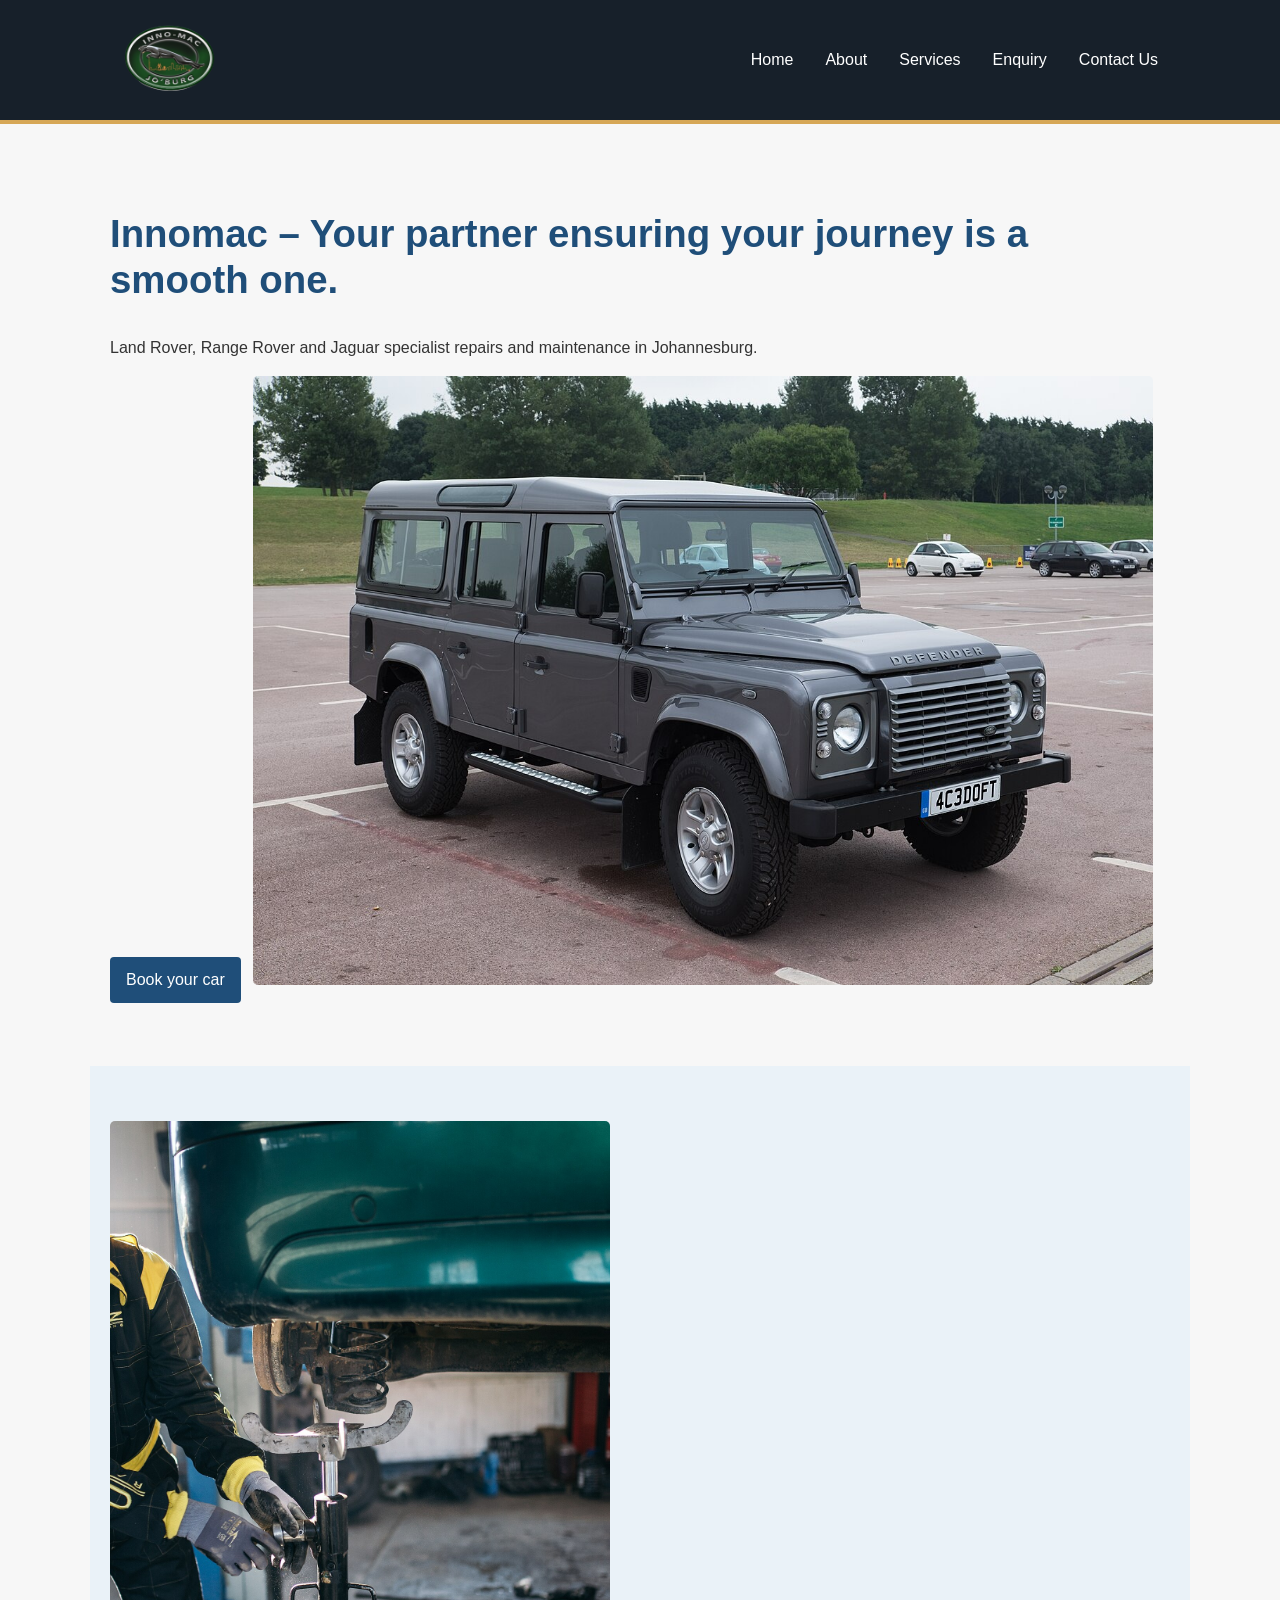
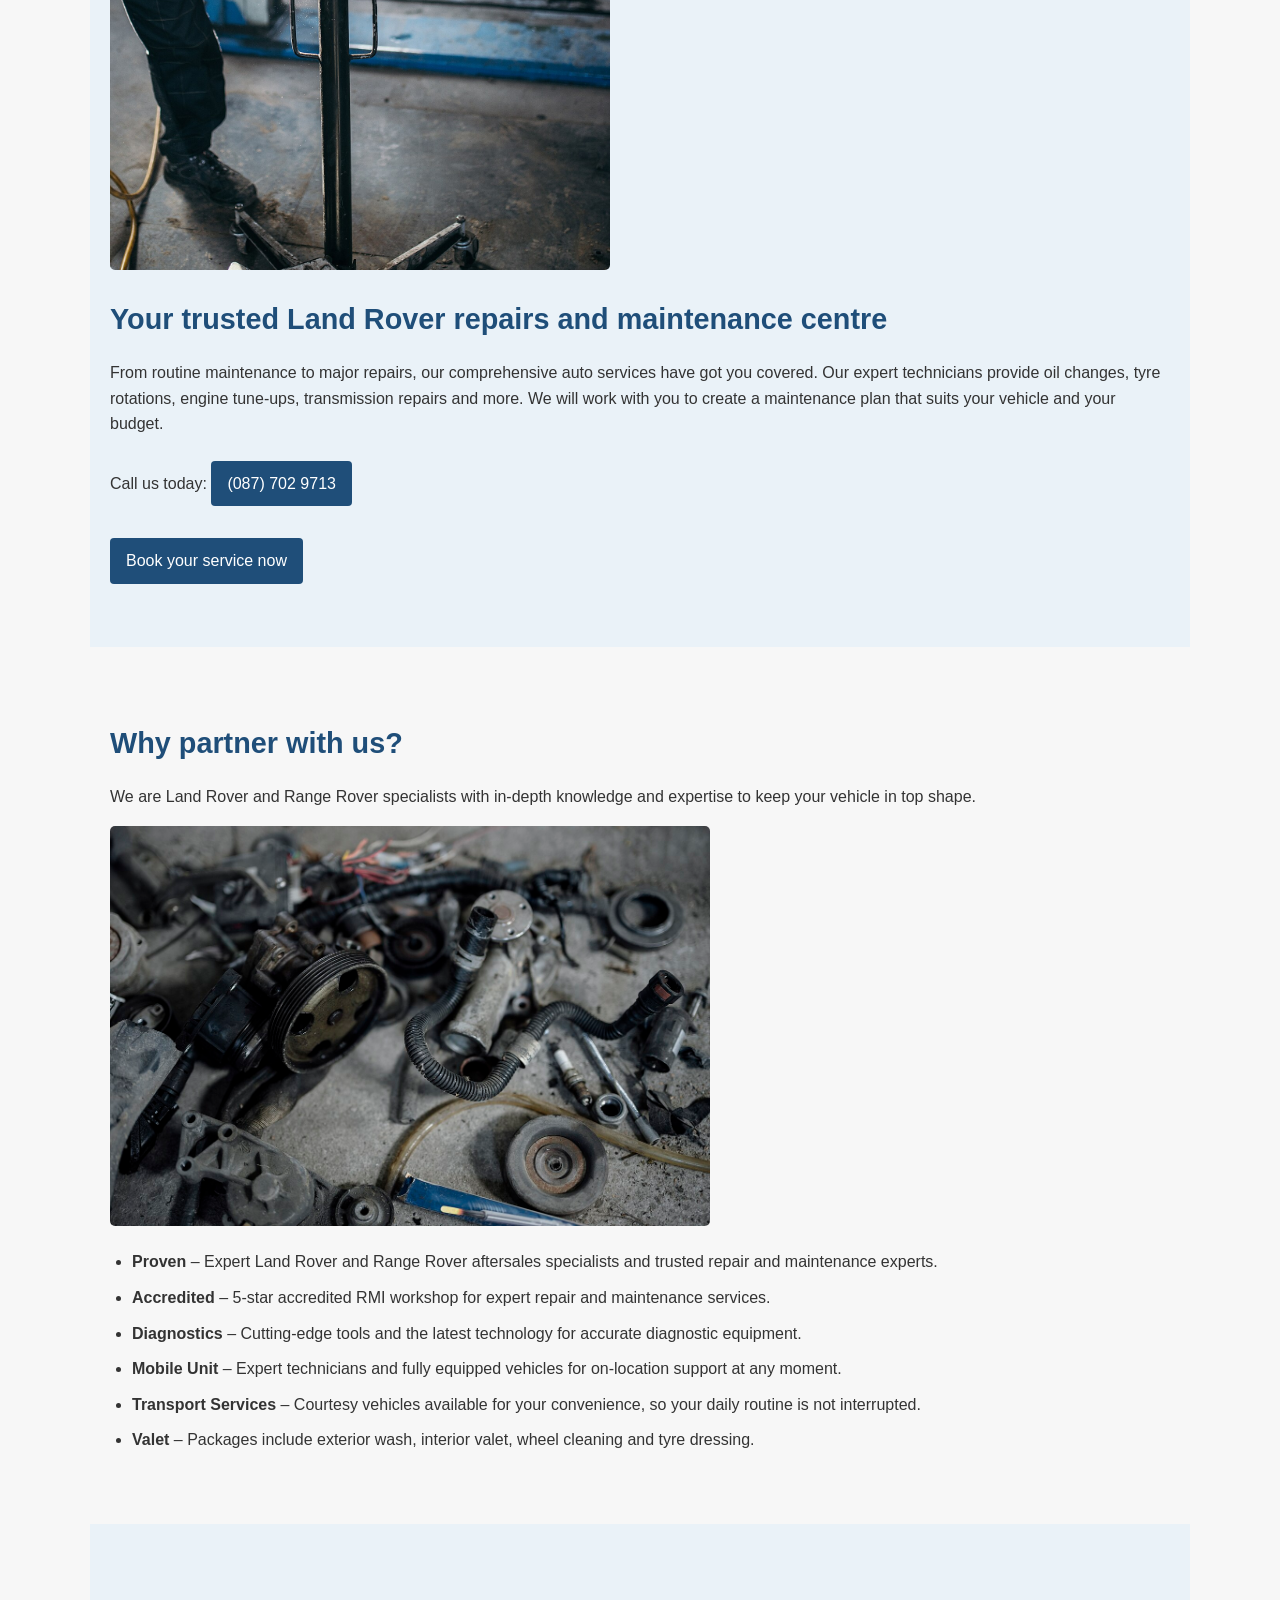
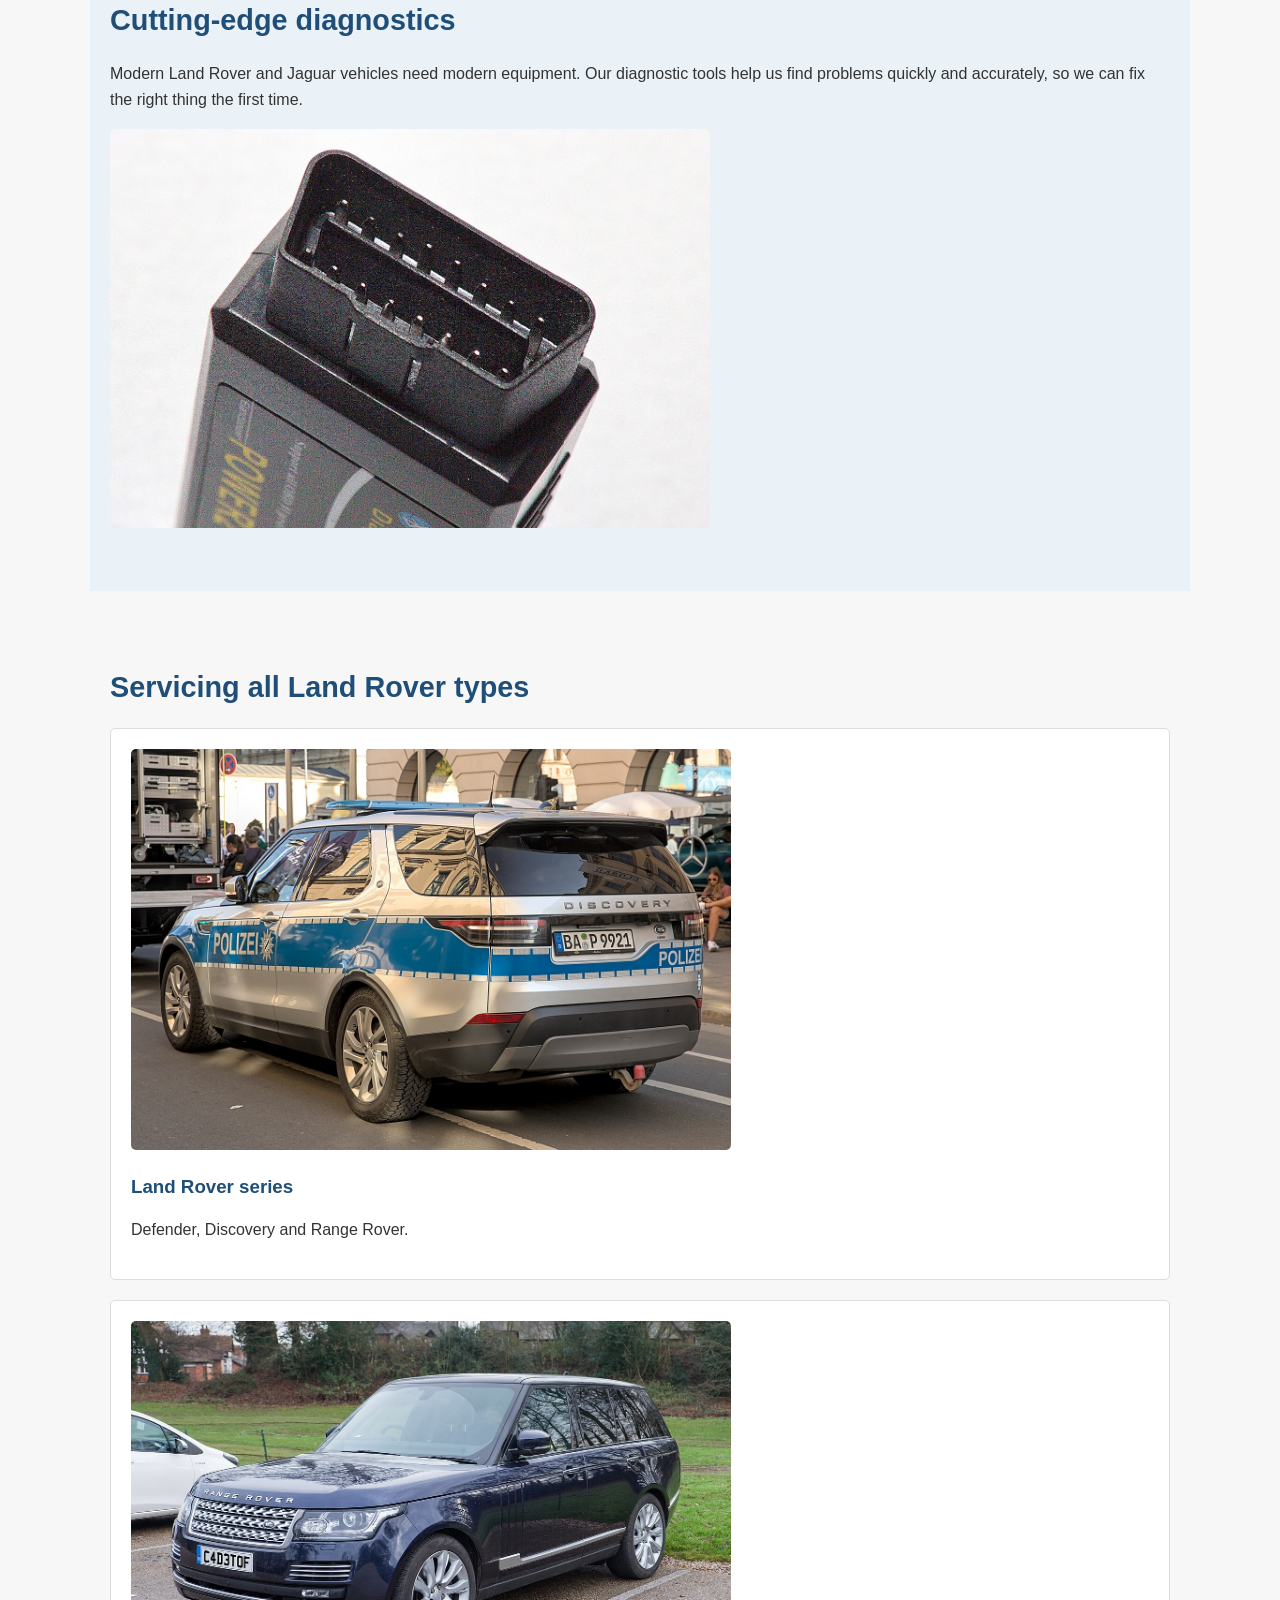
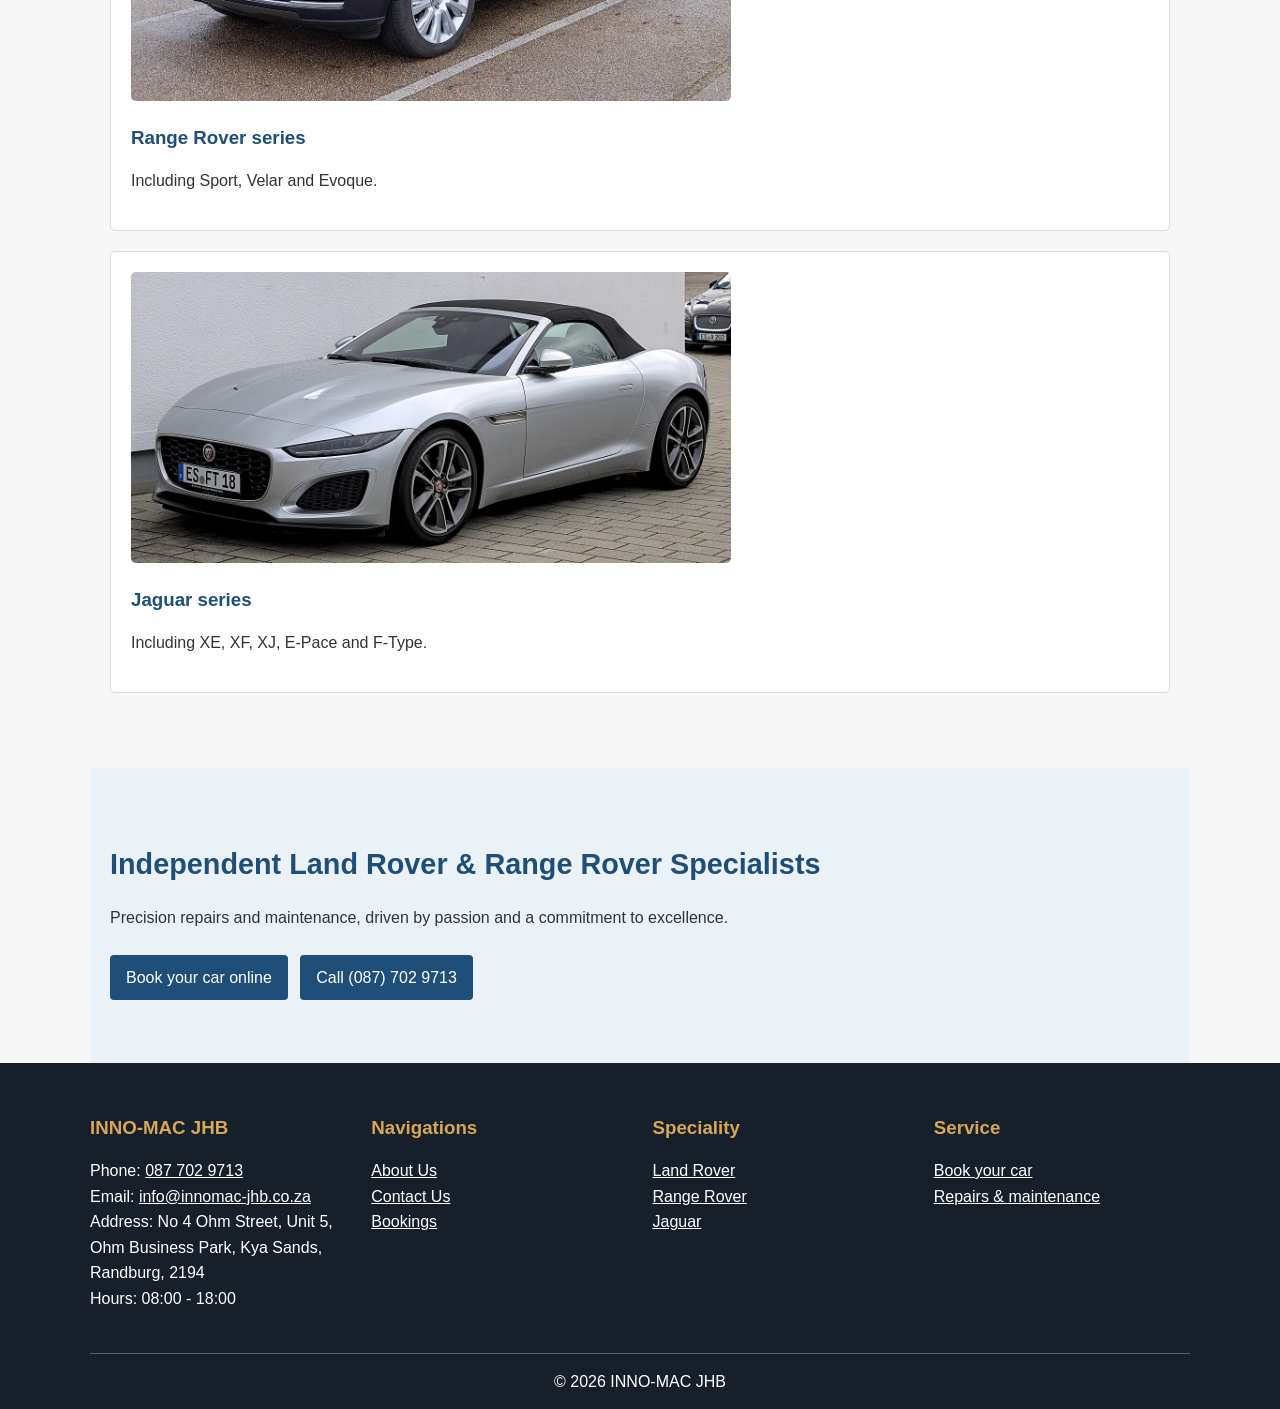
==== index.html @ f781ebfa "Added styles" ====
<!DOCTYPE html>
<html lang="en">
<head>
  <meta charset="UTF-8">
  <meta name="viewport" content="width=device-width, initial-scale=1.0">
  <link rel="stylesheet" href="styles.css">
  <title>INNO-MAC JHB – Land Rover | Jaguar Specialist</title>


</head>

<body>
  <header>
    <div>
      <a href="index.html">
        <img src="assets/images/innomac-logo.png" width="120" height="100" alt="INNO-MAC JHB logo">
      </a>

      <nav>
        <a href="index.html">Home</a>
        <a href="About.html">About</a>
        <a href="Services.html">Services</a>
        <a href="Enquiry.html">Enquiry</a>
        <a href="Contact%20Us.html">Contact Us</a>
      </nav>
    </div>
  </header>

  <!-- ===================================================== -->
  <!-- MAIN CONTENT                                          -->
  <!-- ===================================================== -->
  <main>

    <!-- Hero section -->
    <section id="home">
      <div>
        <h1>Innomac – Your partner ensuring your journey is a smooth one.</h1>
        <p>Land Rover, Range Rover and Jaguar specialist repairs and maintenance in Johannesburg.</p>
        <a href="Enquiry.html">Book your car</a>
        <img
          src="assets/images/hero-land-rover-defender.jpg"
          width="900"
          height="609"
          alt="Land Rover Defender parked in front of the workshop"
        >
      </div>
    </section>

    <!-- About section -->
    <section id="about">
      <div>
        <img
          src="assets/images/about-workshop-mechanic.jpg"
          width="500"
          height="749"
          alt="Technician repairing a car in the workshop"
        >
        <div>
          <h2>Your trusted Land Rover repairs and maintenance centre</h2>
          <p>
            From routine maintenance to major repairs, our comprehensive auto services have got you covered.
            Our expert technicians provide oil changes, tyre rotations, engine tune-ups, transmission repairs
            and more. We will work with you to create a maintenance plan that suits your vehicle and your budget.
          </p>
          <p>
            Call us today: <a href="tel:0877029713">(087) 702 9713</a>
          </p>
          <a href="Enquiry.html">Book your service now</a>
        </div>
      </div>
    </section>

    <!-- Why partner with us -->
    <section>
      <div>
        <h2>Why partner with us?</h2>
        <p>
          We are Land Rover and Range Rover specialists with in-depth knowledge and expertise to keep your
          vehicle in top shape.
        </p>

        <div>
          <img
            src="assets/images/workshop-parts-tools.jpg"
            width="600"
            height="400"
            alt="Car parts and tools ready for a maintenance session"
          >
          <ul>
            <li>
              <strong>Proven</strong> – Expert Land Rover and Range Rover aftersales specialists and trusted
              repair and maintenance experts.
            </li>
            <li>
              <strong>Accredited</strong> – 5-star accredited RMI workshop for expert repair and maintenance
              services.
            </li>
            <li>
              <strong>Diagnostics</strong> – Cutting-edge tools and the latest technology for accurate
              diagnostic equipment.
            </li>
            <li>
              <strong>Mobile Unit</strong> – Expert technicians and fully equipped vehicles for on-location
              support at any moment.
            </li>
            <li>
              <strong>Transport Services</strong> – Courtesy vehicles available for your convenience, so your
              daily routine is not interrupted.
            </li>
            <li>
              <strong>Valet</strong> – Packages include exterior wash, interior valet, wheel cleaning and tyre
              dressing.
            </li>
          </ul>
        </div>
      </div>
    </section>

    <!-- Diagnostics highlight -->
    <section>
      <div>
        <div>
          <h2>Cutting-edge diagnostics</h2>
          <p>
            Modern Land Rover and Jaguar vehicles need modern equipment. Our diagnostic tools help us find
            problems quickly and accurately, so we can fix the right thing the first time.
          </p>
        </div>
        <img
          src="assets/images/diagnostics-obd-scanner.jpg"
          width="600"
          height="400"
          alt="OBD2 diagnostic scanner used to read vehicle data"
        >
      </div>
    </section>

    <!-- Vehicles we service -->
    <section id="vehicles">
      <div>
        <h2>Servicing all Land Rover types</h2>

        <div>
          <article>
            <img
              src="assets/images/service-land-rover-discovery.jpg"
              width="600"
              height="400"
              alt="Land Rover Discovery"
            >
            <h3>Land Rover series</h3>
            <p>Defender, Discovery and Range Rover.</p>
          </article>

          <article>
            <img
              src="assets/images/service-range-rover.jpg"
              width="600"
              height="380"
              alt="Range Rover"
            >
            <h3>Range Rover series</h3>
            <p>Including Sport, Velar and Evoque.</p>
          </article>

          <article>
            <img
              src="assets/images/service-jaguar-f-type.jpg"
              width="600"
              height="291"
              alt="Jaguar F-Type"
            >
            <h3>Jaguar series</h3>
            <p>Including XE, XF, XJ, E-Pace and F-Type.</p>
          </article>
        </div>
      </div>
    </section>

    <!-- Contact / call to action -->
    <section id="contact">
      <h2>Independent Land Rover &amp; Range Rover Specialists</h2>
      <p>
        Precision repairs and maintenance, driven by passion and a commitment to excellence.
      </p>
      <a href="Enquiry.html">Book your car online</a>
      <a href="tel:0877029713">Call (087) 702 9713</a>
    </section>

  </main>

  <!-- ===================================================== -->
  <!-- FOOTER: contact details, links and copyright          -->
  <!-- ===================================================== -->
  <footer>
    <div>

      <!-- Contact details -->
      <div>
        <h3>INNO-MAC JHB</h3>
        <p>
          Phone: <a href="tel:0877029713">087 702 9713</a><br>
          Email: <a href="mailto:info@innomac-jhb.co.za">info@innomac-jhb.co.za</a><br>
          Address: No 4 Ohm Street, Unit 5, Ohm Business Park, Kya Sands, Randburg, 2194<br>
          Hours: 08:00 - 18:00
        </p>
      </div>

      <!-- Navigation links -->
      <div>
        <h3>Navigations</h3>
        <p>
          <a href="About.html">About Us</a><br>
          <a href="Contact%20Us.html">Contact Us</a><br>
          <a href="Enquiry.html">Bookings</a>
        </p>
      </div>

      <!-- Speciality -->
      <div>
        <h3>Speciality</h3>
        <p>
          <a href="Services.html">Land Rover</a><br>
          <a href="Services.html">Range Rover</a><br>
          <a href="Services.html">Jaguar</a>
        </p>
      </div>

      <!-- Services -->
      <div>
        <h3>Service</h3>
        <p>
          <a href="Enquiry.html">Book your car</a><br>
          <a href="Services.html">Repairs &amp; maintenance</a>
        </p>
      </div>

    </div>

    <p>&copy; 2026 INNO-MAC JHB</p>
  </footer>

</body>
</html>
---- styles.css ----
/* Basic colours and page settings */
:root {
  --dark: #17202a;
  --blue: #1f4e79;
  --light-blue: #eaf2f8;
  --gold: #d6a756;
  --white: #ffffff;
  --text: #333333;
}

/* Keeps sizing easy to control */
* {
  box-sizing: border-box;
}

body {
  margin: 0;
  font-family: Arial, sans-serif;
  line-height: 1.6;
  color: var(--text);
  background: #f7f7f7;
}

header {
  background: var(--dark);
  border-bottom: 4px solid var(--gold);
}

header > div,
footer > div,
main > section > div,
main > section,
main > section > article {
  max-width: 1100px;
  margin: 0 auto;
}

header > div {
  display: flex;
  align-items: center;
  justify-content: space-between;
  padding: 10px 20px;
}

header img {
  display: block;
  width: 120px;
  height: 100px;
  object-fit: contain;
}

nav {
  display: flex;
  flex-wrap: wrap;
  gap: 8px;
}

nav a,
footer a {
  color: var(--white);
}

nav a {
  padding: 10px 12px;
  text-decoration: none;
  border-radius: 4px;
}

nav a:hover,
nav a:focus {
  background: var(--blue);
}

main > section {
  padding: 55px 20px;
}

main > section:nth-child(even) {
  background: var(--light-blue);
}

h1,
h2,
h3 {
  color: var(--blue);
  line-height: 1.2;
}

h1 {
  font-size: 2.4rem;
}

h2 {
  font-size: 1.8rem;
}

main img {
  max-width: 100%;
  height: auto;
  border-radius: 5px;
}

a {
  color: var(--blue);
}

main a[href="Enquiry.html"],
main a[href^="tel:"] {
  display: inline-block;
  margin: 8px 8px 8px 0;
  padding: 10px 16px;
  color: var(--white);
  background: var(--blue);
  text-decoration: none;
  border-radius: 4px;
}

main a[href="Enquiry.html"]:hover,
main a[href^="tel:"]:hover {
  background: var(--dark);
}

main ul {
  padding-left: 22px;
}

main li {
  margin-bottom: 10px;
}

form {
  max-width: 650px;
  padding: 25px;
  background: var(--white);
  border: 1px solid #dddddd;
  border-radius: 5px;
}

label {
  font-weight: bold;
}

input,
select,
textarea {
  width: 100%;
  padding: 10px;
  margin-top: 5px;
  font: inherit;
  border: 1px solid #aaaaaa;
  border-radius: 4px;
}

input[type="submit"] {
  width: auto;
  color: var(--white);
  background: var(--blue);
  border: 0;
  cursor: pointer;
}

article {
  padding: 20px;
  margin-bottom: 20px;
  background: var(--white);
  border: 1px solid #dddddd;
  border-radius: 5px;
}

footer {
  padding: 35px 20px 15px;
  color: var(--white);
  background: var(--dark);
}

footer > div {
  display: grid;
  grid-template-columns: repeat(4, 1fr);
  gap: 25px;
}

footer h3 {
  color: var(--gold);
}

footer > p {
  max-width: 1100px;
  margin: 25px auto 0;
  padding-top: 15px;
  border-top: 1px solid #52606d;
  text-align: center;
}

/* Changes the layout for smaller screens */
@media (max-width: 700px) {
  header > div {
    display: block;
    text-align: center;
  }

  nav {
    justify-content: center;
  }

  h1 {
    font-size: 2rem;
  }

  main > section {
    padding: 35px 15px;
  }

  footer > div {
    grid-template-columns: 1fr 1fr;
    gap: 15px;
  }
}

@media (max-width: 450px) {
  nav a {
    padding: 8px 6px;
    font-size: 0.9rem;
  }

  footer > div {
    grid-template-columns: 1fr;
  }
}
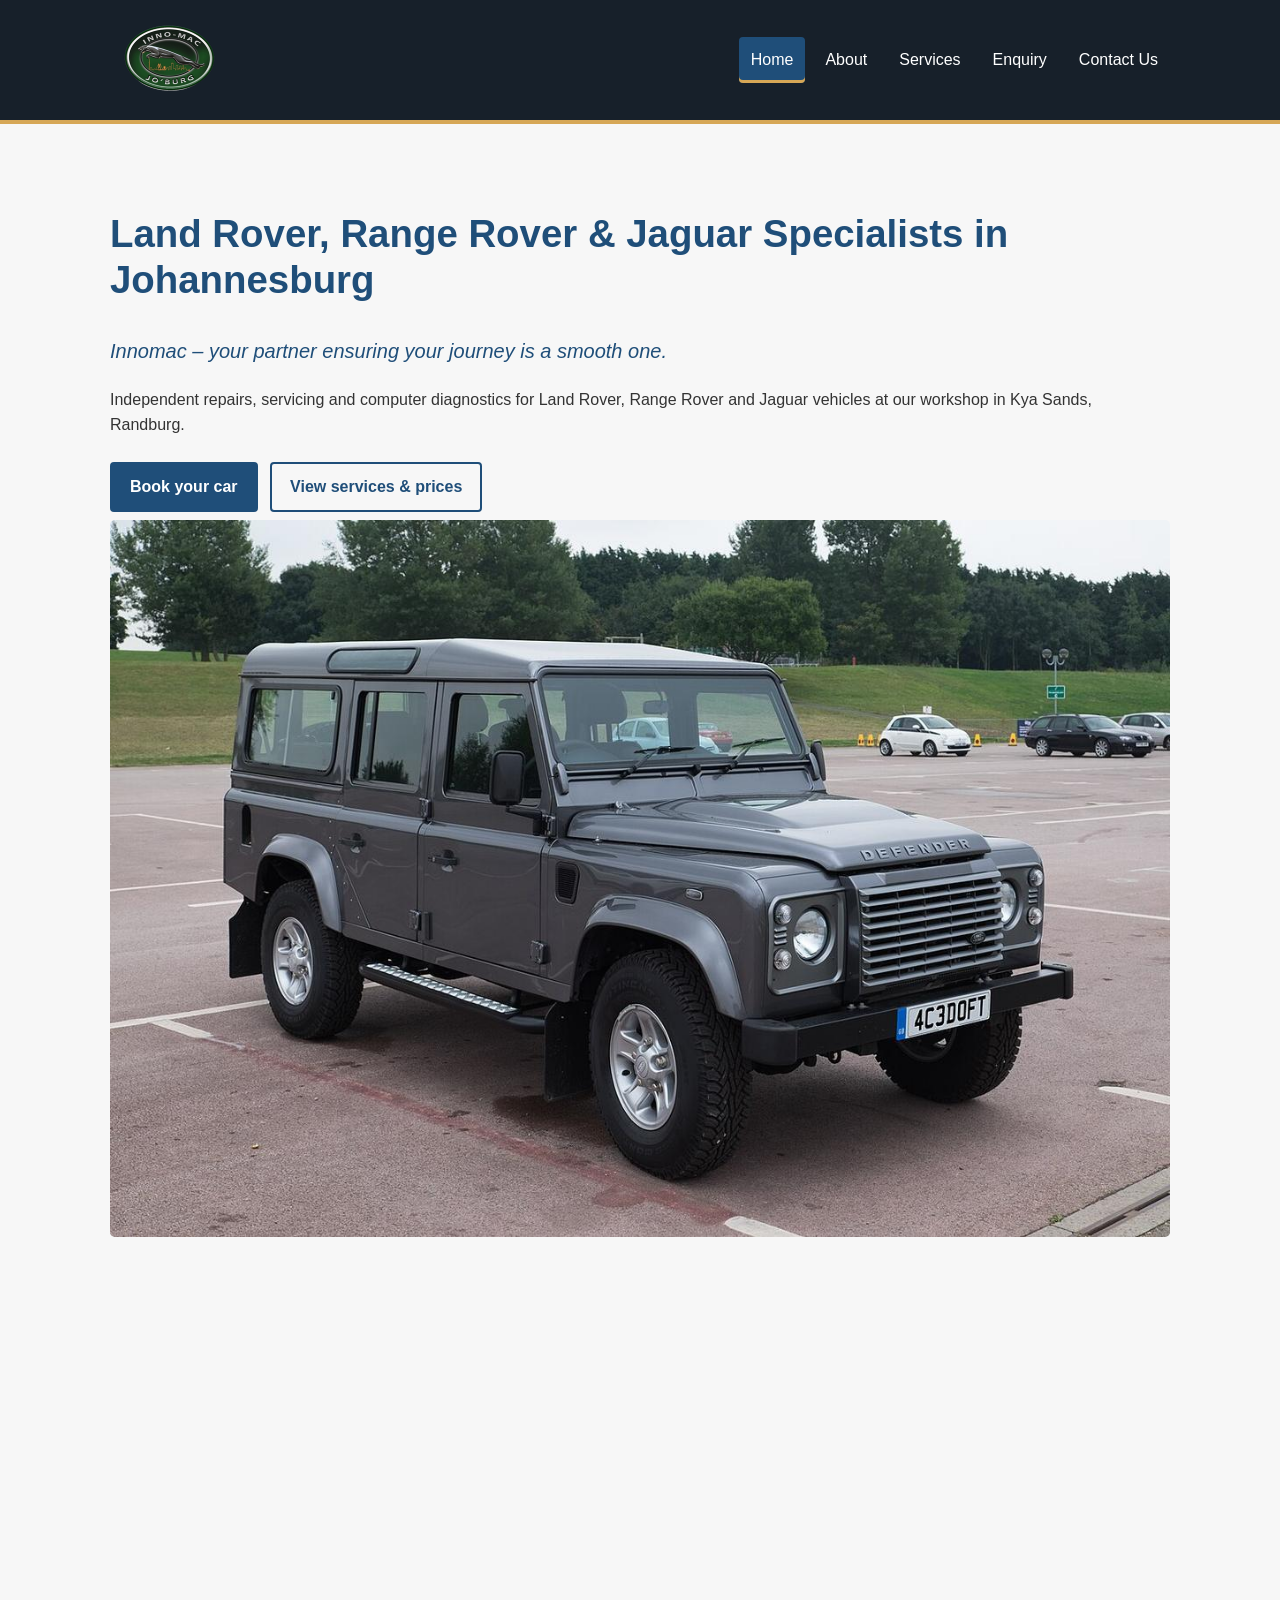
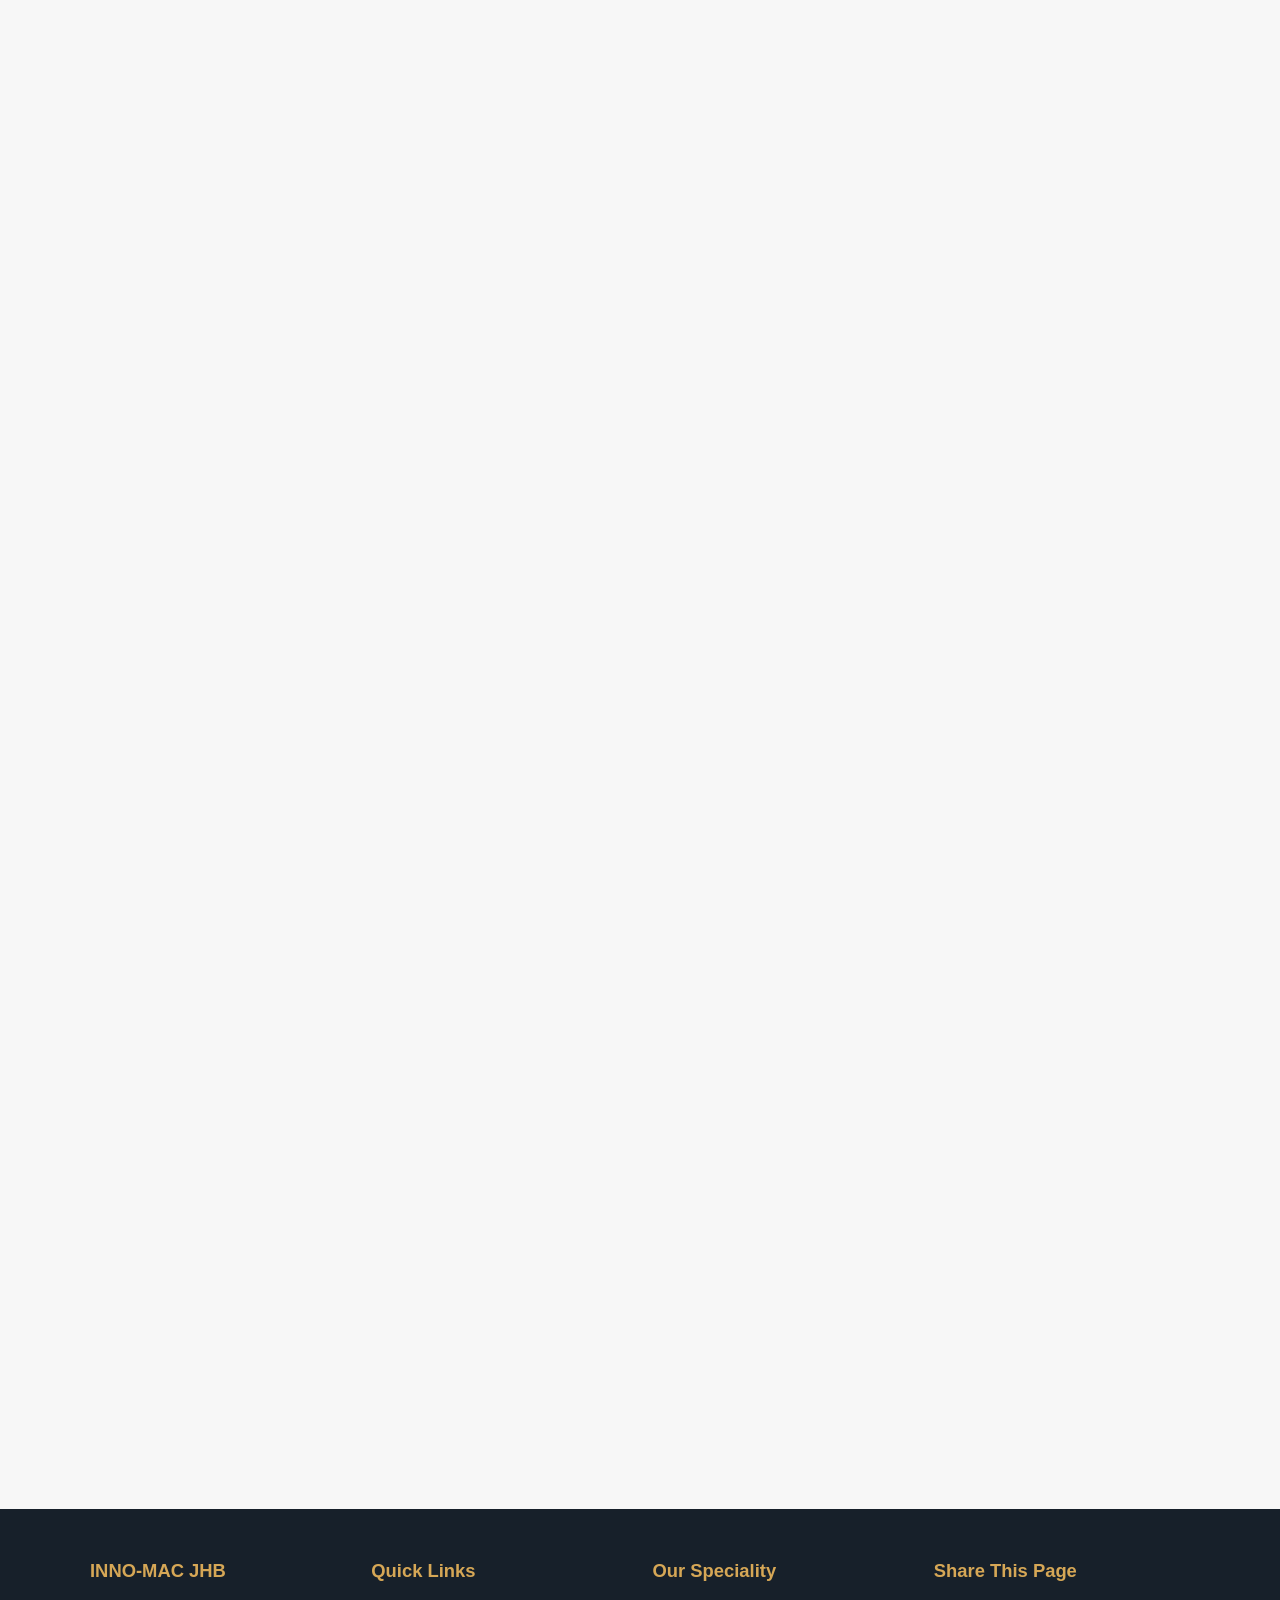
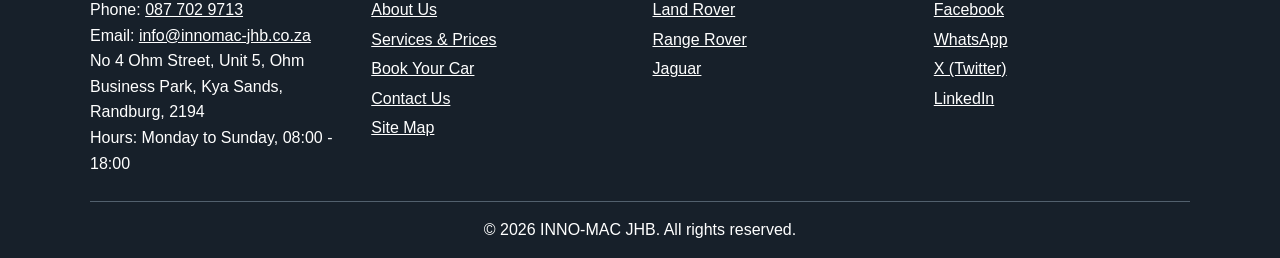
==== commit bb743a3f: "Add site-wide JavaScript, SEO head tags and new home page layout - js/main.js (every page): mobile m" ====
--- a/index.html
+++ b/index.html
@@ -1,27 +1,97 @@
 <!DOCTYPE html>
-<html lang="en">
+<html lang="en-ZA">
 <head>
   <meta charset="UTF-8">
   <meta name="viewport" content="width=device-width, initial-scale=1.0">
+
+  <!-- SEO: title and description shown in Google search results -->
+  <title>Land Rover &amp; Jaguar Specialist Johannesburg | INNO-MAC JHB</title>
+  <meta name="description" content="Independent Land Rover, Range Rover and Jaguar specialist in Kya Sands, Johannesburg. Expert repairs, servicing and diagnostics. Book your car online today.">
+  <meta name="keywords" content="Land Rover specialist Johannesburg, Range Rover service Johannesburg, Jaguar repairs Johannesburg, Land Rover repairs Randburg, independent Land Rover workshop">
+  <meta name="author" content="INNO-MAC JHB">
+  <link rel="canonical" href="https://mmsmarts.github.io/WEDE_2nd-part/">
+
+  <!-- Social media preview (Open Graph) when the page is shared -->
+  <meta property="og:type" content="website">
+  <meta property="og:site_name" content="INNO-MAC JHB">
+  <meta property="og:title" content="Land Rover &amp; Jaguar Specialist Johannesburg | INNO-MAC JHB">
+  <meta property="og:description" content="Independent Land Rover, Range Rover and Jaguar repairs, servicing and diagnostics in Kya Sands, Johannesburg.">
+  <meta property="og:url" content="https://mmsmarts.github.io/WEDE_2nd-part/">
+  <meta property="og:image" content="https://mmsmarts.github.io/WEDE_2nd-part/assets/images/hero-land-rover-defender.jpg">
+  <meta property="og:locale" content="en_ZA">
+  <meta name="twitter:card" content="summary_large_image">
+
+  <!-- Security: only load files from this website and the trusted sites listed -->
+  <meta http-equiv="Content-Security-Policy" content="default-src 'self'; script-src 'self' https://code.jquery.com https://unpkg.com; style-src 'self' https://unpkg.com; img-src 'self' data: https://unpkg.com https://tile.openstreetmap.org; connect-src 'self' https://jsonplaceholder.typicode.com; form-action 'self' https://jsonplaceholder.typicode.com mailto:; base-uri 'self'; object-src 'none'">
+  <meta name="referrer" content="strict-origin-when-cross-origin">
+
+  <link rel="icon" type="image/png" href="assets/images/favicon.png">
   <link rel="stylesheet" href="styles.css">
-  <title>INNO-MAC JHB – Land Rover | Jaguar Specialist</title>
-
-
+
+  <!-- JavaScript: "defer" downloads the files without slowing down the page -->
+  <script src="js/main.js" defer></script>
+  <script src="js/services.js" defer></script>
+
+  <!-- Local SEO: business details in a format Google understands (structured data) -->
+  <script type="application/ld+json">
+  {
+    "@context": "https://schema.org",
+    "@type": "AutoRepair",
+    "name": "INNO-MAC JHB",
+    "description": "Independent Land Rover, Range Rover and Jaguar specialist workshop in Johannesburg.",
+    "url": "https://mmsmarts.github.io/WEDE_2nd-part/",
+    "logo": "https://mmsmarts.github.io/WEDE_2nd-part/assets/images/innomac-logo.png",
+    "image": "https://mmsmarts.github.io/WEDE_2nd-part/assets/images/hero-land-rover-defender.jpg",
+    "telephone": "+27877029713",
+    "email": "info@innomac-jhb.co.za",
+    "priceRange": "R450 - R6500",
+    "address": {
+      "@type": "PostalAddress",
+      "streetAddress": "No 4 Ohm Street, Unit 5, Ohm Business Park, Kya Sands",
+      "addressLocality": "Randburg",
+      "addressRegion": "Gauteng",
+      "postalCode": "2194",
+      "addressCountry": "ZA"
+    },
+    "geo": {
+      "@type": "GeoCoordinates",
+      "latitude": -26.0260,
+      "longitude": 27.9486
+    },
+    "openingHoursSpecification": [{
+      "@type": "OpeningHoursSpecification",
+      "dayOfWeek": ["Monday", "Tuesday", "Wednesday", "Thursday", "Friday", "Saturday", "Sunday"],
+      "opens": "08:00",
+      "closes": "18:00"
+    }],
+    "areaServed": ["Johannesburg", "Randburg", "Durban"]
+  }
+  </script>
 </head>
 
 <body>
+  <a class="skip-link" href="#main">Skip to main content</a>
+
+  <!-- ===================================================== -->
+  <!-- HEADER: logo + main navigation                        -->
+  <!-- ===================================================== -->
   <header>
     <div>
       <a href="index.html">
-        <img src="assets/images/innomac-logo.png" width="120" height="100" alt="INNO-MAC JHB logo">
+        <img src="assets/images/innomac-logo.png" width="120" height="100" alt="INNO-MAC JHB logo - go to the home page">
       </a>
 
-      <nav>
-        <a href="index.html">Home</a>
-        <a href="About.html">About</a>
-        <a href="Services.html">Services</a>
-        <a href="Enquiry.html">Enquiry</a>
-        <a href="Contact%20Us.html">Contact Us</a>
+      <!-- Menu button for small screens (main.js opens and closes the menu) -->
+      <button class="menu-toggle" type="button" aria-expanded="false" aria-controls="main-nav">
+        <span class="menu-icon" aria-hidden="true"></span> Menu
+      </button>
+
+      <nav id="main-nav" aria-label="Main navigation">
+        <a href="index.html" aria-current="page">Home</a>
+        <a href="about.html">About</a>
+        <a href="services.html">Services</a>
+        <a href="enquiry.html">Enquiry</a>
+        <a href="contact.html">Contact Us</a>
       </nav>
     </div>
   </header>
@@ -29,43 +99,51 @@
   <!-- ===================================================== -->
   <!-- MAIN CONTENT                                          -->
   <!-- ===================================================== -->
-  <main>
+  <main id="main">
 
     <!-- Hero section -->
-    <section id="home">
-      <div>
-        <h1>Innomac – Your partner ensuring your journey is a smooth one.</h1>
-        <p>Land Rover, Range Rover and Jaguar specialist repairs and maintenance in Johannesburg.</p>
-        <a href="Enquiry.html">Book your car</a>
+    <section id="home" class="hero">
+      <div>
+        <h1>Land Rover, Range Rover &amp; Jaguar Specialists in Johannesburg</h1>
+        <p class="tagline">Innomac &ndash; your partner ensuring your journey is a smooth one.</p>
+        <p>
+          Independent repairs, servicing and computer diagnostics for Land Rover, Range Rover and Jaguar
+          vehicles at our workshop in Kya Sands, Randburg.
+        </p>
+        <a class="btn" href="enquiry.html">Book your car</a>
+        <a class="btn btn-outline" href="services.html">View services &amp; prices</a>
         <img
           src="assets/images/hero-land-rover-defender.jpg"
-          width="900"
-          height="609"
-          alt="Land Rover Defender parked in front of the workshop"
+          width="1200"
+          height="812"
+          alt="Land Rover Defender parked in front of the INNO-MAC JHB workshop"
+          fetchpriority="high"
         >
       </div>
     </section>
 
     <!-- About section -->
     <section id="about">
-      <div>
+      <div class="split">
         <img
           src="assets/images/about-workshop-mechanic.jpg"
-          width="500"
-          height="749"
-          alt="Technician repairing a car in the workshop"
+          width="800"
+          height="1199"
+          alt="INNO-MAC technician repairing a vehicle in the Randburg workshop"
+          loading="lazy"
         >
         <div>
-          <h2>Your trusted Land Rover repairs and maintenance centre</h2>
+          <h2>Your trusted Land Rover repair and maintenance centre</h2>
           <p>
             From routine maintenance to major repairs, our comprehensive auto services have got you covered.
             Our expert technicians provide oil changes, tyre rotations, engine tune-ups, transmission repairs
             and more. We will work with you to create a maintenance plan that suits your vehicle and your budget.
           </p>
           <p>
-            Call us today: <a href="tel:0877029713">(087) 702 9713</a>
+            Read more <a href="about.html">about our workshop and team</a>, or call us today on
+            <a href="tel:+27877029713">(087) 702 9713</a>.
           </p>
-          <a href="Enquiry.html">Book your service now</a>
+          <a class="btn" href="enquiry.html">Book your service now</a>
         </div>
       </div>
     </section>
@@ -79,112 +157,137 @@
           vehicle in top shape.
         </p>
 
-        <div>
+        <div class="split">
+          <ul>
+            <li>
+              <strong>Proven</strong> &ndash; Expert Land Rover and Range Rover aftersales specialists and trusted
+              repair and maintenance experts.
+            </li>
+            <li>
+              <strong>Accredited</strong> &ndash; 5-star accredited RMI workshop for expert repair and maintenance
+              services.
+            </li>
+            <li>
+              <strong>Diagnostics</strong> &ndash; Cutting-edge tools and the latest diagnostic technology for
+              accurate fault finding.
+            </li>
+            <li>
+              <strong>Mobile Unit</strong> &ndash; Expert technicians and fully equipped vehicles for on-location
+              support at any moment.
+            </li>
+            <li>
+              <strong>Transport Services</strong> &ndash; Courtesy vehicles available for your convenience, so your
+              daily routine is not interrupted.
+            </li>
+            <li>
+              <strong>Valet</strong> &ndash; Packages include exterior wash, interior valet, wheel cleaning and tyre
+              dressing.
+            </li>
+          </ul>
           <img
             src="assets/images/workshop-parts-tools.jpg"
-            width="600"
-            height="400"
-            alt="Car parts and tools ready for a maintenance session"
+            width="1200"
+            height="800"
+            alt="Car parts and tools ready for a Land Rover maintenance session"
+            loading="lazy"
           >
-          <ul>
-            <li>
-              <strong>Proven</strong> – Expert Land Rover and Range Rover aftersales specialists and trusted
-              repair and maintenance experts.
-            </li>
-            <li>
-              <strong>Accredited</strong> – 5-star accredited RMI workshop for expert repair and maintenance
-              services.
-            </li>
-            <li>
-              <strong>Diagnostics</strong> – Cutting-edge tools and the latest technology for accurate
-              diagnostic equipment.
-            </li>
-            <li>
-              <strong>Mobile Unit</strong> – Expert technicians and fully equipped vehicles for on-location
-              support at any moment.
-            </li>
-            <li>
-              <strong>Transport Services</strong> – Courtesy vehicles available for your convenience, so your
-              daily routine is not interrupted.
-            </li>
-            <li>
-              <strong>Valet</strong> – Packages include exterior wash, interior valet, wheel cleaning and tyre
-              dressing.
-            </li>
-          </ul>
         </div>
       </div>
     </section>
 
     <!-- Diagnostics highlight -->
     <section>
-      <div>
+      <div class="split">
         <div>
-          <h2>Cutting-edge diagnostics</h2>
+          <h2>Cutting-edge Land Rover and Jaguar diagnostics</h2>
           <p>
             Modern Land Rover and Jaguar vehicles need modern equipment. Our diagnostic tools help us find
             problems quickly and accurately, so we can fix the right thing the first time.
           </p>
+          <p>
+            Is a warning light on? Find out more about our
+            <a href="services.html">computer diagnostics service</a>.
+          </p>
         </div>
         <img
           src="assets/images/diagnostics-obd-scanner.jpg"
-          width="600"
-          height="400"
-          alt="OBD2 diagnostic scanner used to read vehicle data"
+          width="1200"
+          height="800"
+          alt="OBD2 diagnostic scanner reading data from a Land Rover"
+          loading="lazy"
         >
+      </div>
+    </section>
+
+    <!-- Popular services: the cards are added by js/services.js -->
+    <section id="popular-services">
+      <div>
+        <h2>Popular services</h2>
+        <p>Our most-booked services. Prices are estimates and include VAT.</p>
+        <div class="card-grid" id="popular-list"></div>
+        <noscript>
+          <p>Please turn on JavaScript to see our popular services.</p>
+        </noscript>
+        <a class="btn btn-outline" href="services.html">See all services and prices</a>
       </div>
     </section>
 
     <!-- Vehicles we service -->
     <section id="vehicles">
       <div>
-        <h2>Servicing all Land Rover types</h2>
-
-        <div>
-          <article>
+        <h2>Servicing all Land Rover, Range Rover and Jaguar models</h2>
+
+        <div class="card-grid">
+          <article class="card">
             <img
-              src="assets/images/service-land-rover-discovery.jpg"
+              src="assets/images/thumbs/service-land-rover-discovery.jpg"
               width="600"
               height="400"
               alt="Land Rover Discovery"
+              loading="lazy"
             >
             <h3>Land Rover series</h3>
             <p>Defender, Discovery and Range Rover.</p>
+            <a href="services.html#vehicles">Land Rover models we service</a>
           </article>
 
-          <article>
+          <article class="card">
             <img
-              src="assets/images/service-range-rover.jpg"
+              src="assets/images/thumbs/service-range-rover.jpg"
               width="600"
               height="380"
               alt="Range Rover"
+              loading="lazy"
             >
             <h3>Range Rover series</h3>
             <p>Including Sport, Velar and Evoque.</p>
+            <a href="services.html#vehicles">Range Rover models we service</a>
           </article>
 
-          <article>
+          <article class="card">
             <img
-              src="assets/images/service-jaguar-f-type.jpg"
+              src="assets/images/thumbs/service-jaguar-f-type.jpg"
               width="600"
               height="291"
               alt="Jaguar F-Type"
+              loading="lazy"
             >
             <h3>Jaguar series</h3>
             <p>Including XE, XF, XJ, E-Pace and F-Type.</p>
+            <a href="services.html#vehicles">Jaguar models we service</a>
           </article>
         </div>
       </div>
     </section>
 
-    <!-- Contact / call to action -->
+    <!-- Call to action -->
     <section id="contact">
       <h2>Independent Land Rover &amp; Range Rover Specialists</h2>
       <p>
         Precision repairs and maintenance, driven by passion and a commitment to excellence.
       </p>
-      <a href="Enquiry.html">Book your car online</a>
-      <a href="tel:0877029713">Call (087) 702 9713</a>
+      <a class="btn" href="enquiry.html">Book your car online</a>
+      <a class="btn btn-outline" href="tel:+27877029713">Call (087) 702 9713</a>
     </section>
 
   </main>
@@ -195,49 +298,53 @@
   <footer>
     <div>
 
-      <!-- Contact details -->
-      <div>
-        <h3>INNO-MAC JHB</h3>
-        <p>
-          Phone: <a href="tel:0877029713">087 702 9713</a><br>
+      <!-- Contact details (exactly the same on every page - helps local SEO) -->
+      <div>
+        <h2>INNO-MAC JHB</h2>
+        <address>
+          Phone: <a href="tel:+27877029713">087 702 9713</a><br>
           Email: <a href="mailto:info@innomac-jhb.co.za">info@innomac-jhb.co.za</a><br>
-          Address: No 4 Ohm Street, Unit 5, Ohm Business Park, Kya Sands, Randburg, 2194<br>
-          Hours: 08:00 - 18:00
-        </p>
-      </div>
-
-      <!-- Navigation links -->
-      <div>
-        <h3>Navigations</h3>
-        <p>
-          <a href="About.html">About Us</a><br>
-          <a href="Contact%20Us.html">Contact Us</a><br>
-          <a href="Enquiry.html">Bookings</a>
-        </p>
+          No 4 Ohm Street, Unit 5, Ohm Business Park, Kya Sands, Randburg, 2194<br>
+          Hours: Monday to Sunday, 08:00 - 18:00
+        </address>
+      </div>
+
+      <!-- Quick links -->
+      <div>
+        <h2>Quick Links</h2>
+        <ul>
+          <li><a href="about.html">About Us</a></li>
+          <li><a href="services.html">Services &amp; Prices</a></li>
+          <li><a href="enquiry.html">Book Your Car</a></li>
+          <li><a href="contact.html">Contact Us</a></li>
+          <li><a href="sitemap.html">Site Map</a></li>
+        </ul>
       </div>
 
       <!-- Speciality -->
       <div>
-        <h3>Speciality</h3>
-        <p>
-          <a href="Services.html">Land Rover</a><br>
-          <a href="Services.html">Range Rover</a><br>
-          <a href="Services.html">Jaguar</a>
-        </p>
-      </div>
-
-      <!-- Services -->
-      <div>
-        <h3>Service</h3>
-        <p>
-          <a href="Enquiry.html">Book your car</a><br>
-          <a href="Services.html">Repairs &amp; maintenance</a>
-        </p>
+        <h2>Our Speciality</h2>
+        <ul>
+          <li><a href="services.html#vehicles">Land Rover</a></li>
+          <li><a href="services.html#vehicles">Range Rover</a></li>
+          <li><a href="services.html#vehicles">Jaguar</a></li>
+        </ul>
+      </div>
+
+      <!-- Share this page on social media (main.js adds the page address to each link) -->
+      <div>
+        <h2>Share This Page</h2>
+        <ul>
+          <li><a href="https://www.facebook.com/" data-share="facebook" target="_blank" rel="noopener noreferrer">Facebook</a></li>
+          <li><a href="https://www.whatsapp.com/" data-share="whatsapp" target="_blank" rel="noopener noreferrer">WhatsApp</a></li>
+          <li><a href="https://x.com/" data-share="x" target="_blank" rel="noopener noreferrer">X (Twitter)</a></li>
+          <li><a href="https://www.linkedin.com/" data-share="linkedin" target="_blank" rel="noopener noreferrer">LinkedIn</a></li>
+        </ul>
       </div>
 
     </div>
 
-    <p>&copy; 2026 INNO-MAC JHB</p>
+    <p>&copy; <span id="year">2026</span> INNO-MAC JHB. All rights reserved.</p>
   </footer>
 
 </body>
--- a/styles.css
+++ b/styles.css
@@ -1,4 +1,29 @@
-/* Basic colours and page settings */
+/* =========================================================
+   INNO-MAC JHB - shared stylesheet used by every page
+
+   Sections in this file:
+   1.  Colours and page basics
+   2.  Header and navigation (including the mobile menu)
+   3.  Page sections and text
+   4.  Buttons
+   5.  Layout helpers (two-column split and card grid)
+   6.  Cards (vehicles and services)
+   7.  Services search, filter and sort toolbar
+   8.  Tabs
+   9.  Accordion (FAQ)
+   10. Gallery and lightbox
+   11. Map
+   12. Forms and validation messages
+   13. Result panels (enquiry estimate and email preview)
+   14. Footer
+   15. Back-to-top button
+   16. Animations
+   17. Smaller screens (responsive design)
+   18. Reduced motion (accessibility)
+   ========================================================= */
+
+
+/* ---------- 1. Colours and page basics ---------- */
 :root {
   --dark: #17202a;
   --blue: #1f4e79;
@@ -6,11 +31,20 @@
   --gold: #d6a756;
   --white: #ffffff;
   --text: #333333;
+  --muted: #555555;
+  --border: #dddddd;
+  --error: #b00020;
+  --success: #1e7b34;
+  --shadow: 0 10px 25px rgba(0, 0, 0, 0.12);
 }
 
 /* Keeps sizing easy to control */
 * {
   box-sizing: border-box;
+}
+
+html {
+  scroll-behavior: smooth;
 }
 
 body {
@@ -21,6 +55,45 @@
   background: #f7f7f7;
 }
 
+/* Stops the page scrolling behind the lightbox */
+body.no-scroll {
+  overflow: hidden;
+}
+
+/* Anything with the "hidden" attribute must stay hidden */
+[hidden] {
+  display: none !important;
+}
+
+img {
+  max-width: 100%;
+  height: auto;
+}
+
+/* Clear outline for keyboard users */
+:focus-visible {
+  outline: 3px solid var(--gold);
+  outline-offset: 2px;
+}
+
+/* "Skip to main content" link - only appears when a keyboard user presses Tab */
+.skip-link {
+  position: absolute;
+  top: 0;
+  left: -9999px;
+  z-index: 200;
+  padding: 10px 16px;
+  font-weight: bold;
+  color: var(--dark);
+  background: var(--gold);
+}
+
+.skip-link:focus {
+  left: 10px;
+}
+
+
+/* ---------- 2. Header and navigation ---------- */
 header {
   background: var(--dark);
   border-bottom: 4px solid var(--gold);
@@ -37,8 +110,10 @@
 
 header > div {
   display: flex;
+  flex-wrap: wrap;
   align-items: center;
   justify-content: space-between;
+  gap: 10px;
   padding: 10px 20px;
 }
 
@@ -49,28 +124,95 @@
   object-fit: contain;
 }
 
-nav {
+#main-nav {
   display: flex;
   flex-wrap: wrap;
   gap: 8px;
 }
 
-nav a,
+#main-nav a,
 footer a {
   color: var(--white);
 }
 
-nav a {
+#main-nav a {
   padding: 10px 12px;
   text-decoration: none;
   border-radius: 4px;
-}
-
-nav a:hover,
-nav a:focus {
+  transition: background-color 0.2s ease;
+}
+
+#main-nav a:hover,
+#main-nav a:focus {
   background: var(--blue);
 }
 
+/* Highlights the page the visitor is on */
+#main-nav a[aria-current="page"] {
+  background: var(--blue);
+  box-shadow: inset 0 -3px 0 var(--gold);
+}
+
+/* Menu button - only shown on small screens (see section 17) */
+.menu-toggle {
+  display: none;
+  align-items: center;
+  gap: 10px;
+  padding: 10px 14px;
+  font: inherit;
+  font-weight: bold;
+  color: var(--white);
+  background: transparent;
+  border: 2px solid var(--gold);
+  border-radius: 4px;
+  cursor: pointer;
+}
+
+/* The three lines of the "hamburger" icon are drawn with CSS */
+.menu-icon,
+.menu-icon::before,
+.menu-icon::after {
+  display: block;
+  width: 20px;
+  height: 2px;
+  background: var(--white);
+  transition: transform 0.3s ease, background-color 0.3s ease;
+}
+
+.menu-icon {
+  position: relative;
+}
+
+.menu-icon::before,
+.menu-icon::after {
+  content: "";
+  position: absolute;
+  left: 0;
+}
+
+.menu-icon::before {
+  top: -6px;
+}
+
+.menu-icon::after {
+  top: 6px;
+}
+
+/* Turns the three lines into an X when the menu is open */
+.menu-toggle[aria-expanded="true"] .menu-icon {
+  background: transparent;
+}
+
+.menu-toggle[aria-expanded="true"] .menu-icon::before {
+  transform: translateY(6px) rotate(45deg);
+}
+
+.menu-toggle[aria-expanded="true"] .menu-icon::after {
+  transform: translateY(-6px) rotate(-45deg);
+}
+
+
+/* ---------- 3. Page sections and text ---------- */
 main > section {
   padding: 55px 20px;
 }
@@ -95,8 +237,6 @@
 }
 
 main img {
-  max-width: 100%;
-  height: auto;
   border-radius: 5px;
 }
 
@@ -104,40 +244,437 @@
   color: var(--blue);
 }
 
-main a[href="Enquiry.html"],
-main a[href^="tel:"] {
+main ul {
+  padding-left: 22px;
+}
+
+main li {
+  margin-bottom: 10px;
+}
+
+.tagline {
+  font-size: 1.25rem;
+  font-style: italic;
+  color: var(--blue);
+}
+
+.note {
+  font-size: 0.9rem;
+  color: var(--muted);
+}
+
+/* Breadcrumb trail, e.g. Home > Services */
+.breadcrumb ol {
+  display: flex;
+  flex-wrap: wrap;
+  gap: 6px;
+  margin: 0 0 10px;
+  padding: 0;
+  list-style: none;
+  font-size: 0.9rem;
+}
+
+.breadcrumb li {
+  margin: 0;
+}
+
+.breadcrumb li + li::before {
+  content: "\203A";
+  margin-right: 6px;
+  color: var(--muted);
+}
+
+
+/* ---------- 4. Buttons ---------- */
+.btn {
   display: inline-block;
   margin: 8px 8px 8px 0;
-  padding: 10px 16px;
+  padding: 10px 18px;
+  font: inherit;
+  font-weight: bold;
+  color: var(--white);
+  text-decoration: none;
+  background: var(--blue);
+  border: 2px solid var(--blue);
+  border-radius: 4px;
+  cursor: pointer;
+  transition: background-color 0.2s ease, transform 0.2s ease, box-shadow 0.2s ease;
+}
+
+.btn:hover,
+.btn:focus {
+  color: var(--white);
+  background: var(--dark);
+  border-color: var(--dark);
+  transform: translateY(-2px);
+  box-shadow: 0 4px 10px rgba(0, 0, 0, 0.2);
+}
+
+.btn-outline {
+  color: var(--blue);
+  background: transparent;
+}
+
+.btn:disabled {
+  opacity: 0.6;
+  cursor: wait;
+  transform: none;
+}
+
+
+/* ---------- 5. Layout helpers ---------- */
+
+/* Two columns: text on one side, image (or map) on the other */
+.split {
+  display: grid;
+  grid-template-columns: 1fr 1fr;
+  gap: 35px;
+  align-items: center;
+}
+
+.split img {
+  width: 100%;
+  max-height: 520px;
+  object-fit: cover;
+}
+
+/* Grid of cards that fills as many columns as fit on the screen */
+.card-grid {
+  display: grid;
+  grid-template-columns: repeat(auto-fill, minmax(280px, 1fr));
+  gap: 20px;
+  margin-top: 20px;
+}
+
+
+/* ---------- 6. Cards ---------- */
+article {
+  padding: 20px;
+  margin-bottom: 20px;
+  background: var(--white);
+  border: 1px solid var(--border);
+  border-radius: 5px;
+}
+
+.card-grid article {
+  margin-bottom: 0;
+}
+
+.card {
+  display: flex;
+  flex-direction: column;
+  transition: transform 0.25s ease, box-shadow 0.25s ease;
+}
+
+/* Card lifts up when the mouse moves over it */
+.card:hover {
+  transform: translateY(-6px);
+  box-shadow: var(--shadow);
+}
+
+.card img {
+  width: 100%;
+  aspect-ratio: 3 / 2;
+  object-fit: cover;
+}
+
+.card h3 {
+  margin: 10px 0 5px;
+}
+
+.card .btn {
+  align-self: flex-start;
+  margin-top: auto;
+}
+
+.badge {
+  display: inline-block;
+  align-self: flex-start;
+  margin-top: 12px;
+  padding: 2px 10px;
+  font-size: 0.8rem;
+  font-weight: bold;
+  color: var(--dark);
+  background: var(--gold);
+  border-radius: 20px;
+}
+
+.price {
+  font-weight: bold;
+  color: var(--blue);
+}
+
+
+/* ---------- 7. Services search, filter and sort toolbar ---------- */
+.toolbar {
+  display: grid;
+  grid-template-columns: 2fr 1fr 1fr;
+  gap: 15px;
+  padding: 20px;
+  background: var(--white);
+  border: 1px solid var(--border);
+  border-radius: 5px;
+}
+
+.results-count {
+  margin: 15px 0 0;
+  font-weight: bold;
+}
+
+.no-results {
+  padding: 20px;
+  margin-top: 20px;
+  background: var(--white);
+  border-left: 5px solid var(--gold);
+  border-radius: 5px;
+}
+
+
+/* ---------- 8. Tabs ---------- */
+
+/* The tab buttons only appear when JavaScript is on (the "js" class
+   is added by main.js). Without JavaScript all panels are simply shown. */
+.tab-list {
+  display: none;
+  flex-wrap: wrap;
+  gap: 5px;
+  border-bottom: 3px solid var(--blue);
+}
+
+.js .tab-list {
+  display: flex;
+}
+
+.tab-list button {
+  padding: 10px 20px;
+  font: inherit;
+  font-weight: bold;
+  color: var(--blue);
+  background: var(--white);
+  border: 2px solid var(--blue);
+  border-bottom: none;
+  border-radius: 5px 5px 0 0;
+  cursor: pointer;
+  transition: background-color 0.2s ease, color 0.2s ease;
+}
+
+.tab-list button:hover {
+  background: var(--light-blue);
+}
+
+.tab-list button[aria-selected="true"] {
   color: var(--white);
   background: var(--blue);
-  text-decoration: none;
-  border-radius: 4px;
-}
-
-main a[href="Enquiry.html"]:hover,
-main a[href^="tel:"]:hover {
-  background: var(--dark);
-}
-
-main ul {
-  padding-left: 22px;
-}
-
-main li {
-  margin-bottom: 10px;
-}
-
+}
+
+.tab-panel {
+  display: grid;
+  grid-template-columns: 1fr 1fr;
+  gap: 25px;
+  align-items: center;
+  padding: 25px;
+  background: var(--white);
+  border: 1px solid var(--border);
+}
+
+html:not(.js) .tab-panel + .tab-panel {
+  margin-top: 20px;
+}
+
+.js .tab-panel {
+  border-top: none;
+  animation: fadeIn 0.4s ease;
+}
+
+
+/* ---------- 9. Accordion (FAQ) ---------- */
+.accordion {
+  max-width: 800px;
+}
+
+.accordion h3 {
+  margin: 0;
+}
+
+.accordion-button {
+  display: flex;
+  justify-content: space-between;
+  align-items: center;
+  gap: 15px;
+  width: 100%;
+  margin-top: 10px;
+  padding: 15px 20px;
+  font: inherit;
+  font-weight: bold;
+  text-align: left;
+  color: var(--blue);
+  background: var(--white);
+  border: 1px solid var(--border);
+  border-radius: 5px;
+  cursor: pointer;
+  transition: background-color 0.2s ease;
+}
+
+.accordion-button:hover {
+  background: #f3f7fb;
+}
+
+/* The + sign turns into an x when the answer is open */
+.accordion-button[aria-expanded]::after {
+  content: "+";
+  font-size: 1.5rem;
+  line-height: 1;
+  transition: transform 0.3s ease;
+}
+
+.accordion-button[aria-expanded="true"]::after {
+  transform: rotate(45deg);
+}
+
+.accordion-panel {
+  padding: 5px 20px 10px;
+  background: var(--white);
+  border: 1px solid var(--border);
+  border-top: none;
+}
+
+
+/* ---------- 10. Gallery and lightbox ---------- */
+.gallery {
+  display: grid;
+  grid-template-columns: repeat(auto-fill, minmax(200px, 1fr));
+  gap: 12px;
+}
+
+.gallery a {
+  display: block;
+  overflow: hidden;
+  border-radius: 5px;
+}
+
+.gallery img {
+  display: block;
+  width: 100%;
+  aspect-ratio: 4 / 3;
+  object-fit: cover;
+  transition: transform 0.4s ease;
+}
+
+/* Zoom effect when hovering over a thumbnail */
+.gallery a:hover img,
+.gallery a:focus img {
+  transform: scale(1.08);
+}
+
+/* The lightbox is created by gallery.js and covers the whole screen */
+.lightbox {
+  position: fixed;
+  inset: 0;
+  z-index: 100;
+  display: flex;
+  flex-direction: column;
+  align-items: center;
+  justify-content: center;
+  padding: 20px;
+  background: rgba(10, 15, 20, 0.92);
+  animation: fadeIn 0.3s ease;
+}
+
+.lightbox img {
+  max-width: min(1000px, 85vw);
+  max-height: 75vh;
+  width: auto;
+  border-radius: 5px;
+  animation: zoomIn 0.3s ease;
+}
+
+.lightbox-caption {
+  margin: 12px 0 0;
+  color: var(--white);
+  text-align: center;
+}
+
+.lightbox button {
+  position: absolute;
+  width: 50px;
+  height: 50px;
+  font-size: 1.8rem;
+  line-height: 1;
+  color: var(--white);
+  background: rgba(255, 255, 255, 0.12);
+  border: 2px solid rgba(255, 255, 255, 0.4);
+  border-radius: 50%;
+  cursor: pointer;
+  transition: background-color 0.2s ease;
+}
+
+.lightbox button:hover,
+.lightbox button:focus {
+  background: var(--blue);
+}
+
+.lightbox-close {
+  top: 20px;
+  right: 20px;
+}
+
+.lightbox-prev,
+.lightbox-next {
+  top: 50%;
+  transform: translateY(-50%);
+}
+
+.lightbox-prev {
+  left: 20px;
+}
+
+.lightbox-next {
+  right: 20px;
+}
+
+
+/* ---------- 11. Map ---------- */
+.map {
+  position: relative;
+  z-index: 0;
+  height: 380px;
+  border: 1px solid var(--border);
+  border-radius: 5px;
+}
+
+.map-links {
+  margin-top: 10px;
+}
+
+
+/* ---------- 12. Forms and validation messages ---------- */
 form {
   max-width: 650px;
   padding: 25px;
   background: var(--white);
-  border: 1px solid #dddddd;
+  border: 1px solid var(--border);
   border-radius: 5px;
 }
 
-label {
-  font-weight: bold;
+.form-group {
+  margin-bottom: 18px;
+}
+
+label,
+legend {
+  font-weight: bold;
+}
+
+/* Red star after the label of a required field */
+.required {
+  color: var(--error);
+}
+
+.hint {
+  display: block;
+  font-size: 0.85rem;
+  font-weight: normal;
+  color: var(--muted);
 }
 
 input,
@@ -149,24 +686,144 @@
   font: inherit;
   border: 1px solid #aaaaaa;
   border-radius: 4px;
-}
-
-input[type="submit"] {
+  transition: border-color 0.2s ease, box-shadow 0.2s ease;
+}
+
+input:focus,
+select:focus,
+textarea:focus {
+  outline: none;
+  border-color: var(--blue);
+  box-shadow: 0 0 0 3px rgba(31, 78, 121, 0.25);
+}
+
+fieldset {
+  margin: 0 0 18px;
+  padding: 10px 15px;
+  border: 1px solid var(--border);
+  border-radius: 4px;
+}
+
+/* A label that wraps a checkbox */
+.checkbox {
+  display: flex;
+  align-items: flex-start;
+  gap: 8px;
+  margin: 6px 0;
+  font-weight: normal;
+}
+
+.checkbox input {
   width: auto;
-  color: var(--white);
-  background: var(--blue);
-  border: 0;
-  cursor: pointer;
-}
-
-article {
-  padding: 20px;
-  margin-bottom: 20px;
+  margin: 5px 0 0;
+}
+
+/* Colours added by forms.js after checking a field */
+.invalid {
+  background: #fff5f6;
+  border-color: var(--error);
+}
+
+.valid {
+  border-color: var(--success);
+}
+
+.error-message {
+  margin: 5px 0 0;
+  font-size: 0.9rem;
+  font-weight: bold;
+  color: var(--error);
+}
+
+.error-message:empty {
+  display: none;
+}
+
+.char-count {
+  margin: 4px 0 0;
+  font-size: 0.85rem;
+  text-align: right;
+  color: var(--muted);
+}
+
+/* "Honeypot" field: invisible to people, but spam robots fill it in */
+.honeypot {
+  position: absolute;
+  left: -9999px;
+}
+
+
+/* ---------- 13. Result panels ---------- */
+.result-panel {
+  max-width: 650px;
+  margin-top: 25px;
+  padding: 25px;
   background: var(--white);
-  border: 1px solid #dddddd;
+  border: 1px solid var(--border);
+  border-left: 6px solid var(--success);
   border-radius: 5px;
-}
-
+  box-shadow: var(--shadow);
+  animation: fadeUp 0.5s ease;
+}
+
+.result-panel.warning {
+  border-left-color: var(--gold);
+}
+
+.result-panel h2 {
+  margin-top: 0;
+}
+
+.estimate-table {
+  width: 100%;
+  margin: 10px 0;
+  border-collapse: collapse;
+}
+
+.estimate-table td {
+  padding: 8px;
+  border-bottom: 1px solid var(--border);
+}
+
+.estimate-table td:last-child {
+  text-align: right;
+}
+
+.estimate-table .total-row td {
+  font-weight: bold;
+  border-top: 2px solid var(--blue);
+  border-bottom: none;
+}
+
+.availability {
+  padding: 10px 15px;
+  background: #e8f5ec;
+  border-radius: 4px;
+}
+
+.availability.limited {
+  background: #fdf5e6;
+}
+
+.email-preview dt {
+  font-weight: bold;
+}
+
+.email-preview dd {
+  margin: 0 0 8px;
+}
+
+.email-body {
+  padding: 15px;
+  font-family: inherit;
+  white-space: pre-wrap;
+  background: #f4f6f8;
+  border: 1px solid var(--border);
+  border-radius: 4px;
+}
+
+
+/* ---------- 14. Footer ---------- */
 footer {
   padding: 35px 20px 15px;
   color: var(--white);
@@ -179,8 +836,23 @@
   gap: 25px;
 }
 
-footer h3 {
+footer h2 {
+  font-size: 1.15rem;
   color: var(--gold);
+}
+
+footer address {
+  font-style: normal;
+}
+
+footer ul {
+  margin: 0;
+  padding: 0;
+  list-style: none;
+}
+
+footer li {
+  margin-bottom: 4px;
 }
 
 footer > p {
@@ -191,23 +863,91 @@
   text-align: center;
 }
 
-/* Changes the layout for smaller screens */
-@media (max-width: 700px) {
-  header > div {
-    display: block;
-    text-align: center;
-  }
-
-  nav {
-    justify-content: center;
-  }
-
-  h1 {
-    font-size: 2rem;
-  }
-
-  main > section {
-    padding: 35px 15px;
+
+/* ---------- 15. Back-to-top button (created by main.js) ---------- */
+.back-to-top {
+  position: fixed;
+  right: 20px;
+  bottom: 20px;
+  z-index: 40;
+  padding: 10px 16px;
+  font: inherit;
+  font-weight: bold;
+  color: var(--dark);
+  background: var(--gold);
+  border: none;
+  border-radius: 30px;
+  box-shadow: var(--shadow);
+  cursor: pointer;
+  opacity: 0;
+  visibility: hidden;
+  transform: translateY(20px);
+  transition: opacity 0.3s ease, transform 0.3s ease, visibility 0.3s;
+}
+
+.back-to-top.show {
+  opacity: 1;
+  visibility: visible;
+  transform: none;
+}
+
+
+/* ---------- 16. Animations ---------- */
+@keyframes fadeIn {
+  from { opacity: 0; }
+  to { opacity: 1; }
+}
+
+@keyframes fadeUp {
+  from { opacity: 0; transform: translateY(25px); }
+  to { opacity: 1; transform: none; }
+}
+
+@keyframes zoomIn {
+  from { opacity: 0; transform: scale(0.9); }
+  to { opacity: 1; transform: scale(1); }
+}
+
+@keyframes slideDown {
+  from { opacity: 0; transform: translateY(-10px); }
+  to { opacity: 1; transform: none; }
+}
+
+/* The home page heading, text and buttons slide up one after another */
+.hero h1,
+.hero p,
+.hero .btn {
+  animation: fadeUp 0.8s ease both;
+}
+
+.hero p {
+  animation-delay: 0.2s;
+}
+
+.hero .btn {
+  animation-delay: 0.4s;
+}
+
+/* Sections fade in as you scroll down. main.js adds the "reveal" class
+   and then the "visible" class when the section comes on screen. */
+.js .reveal {
+  opacity: 0;
+  transform: translateY(40px);
+  transition: opacity 0.7s ease, transform 0.7s ease;
+}
+
+.js .reveal.visible {
+  opacity: 1;
+  transform: none;
+}
+
+
+/* ---------- 17. Smaller screens (responsive design) ---------- */
+@media (max-width: 800px) {
+  .split,
+  .tab-panel,
+  .toolbar {
+    grid-template-columns: 1fr;
   }
 
   footer > div {
@@ -216,13 +956,83 @@
   }
 }
 
+@media (max-width: 700px) {
+  #main-nav {
+    justify-content: center;
+    width: 100%;
+  }
+
+  /* With JavaScript on, the links hide behind the Menu button */
+  .js .menu-toggle {
+    display: flex;
+  }
+
+  .js #main-nav {
+    display: none;
+    flex-direction: column;
+  }
+
+  .js #main-nav.open {
+    display: flex;
+    animation: slideDown 0.3s ease;
+  }
+
+  h1 {
+    font-size: 2rem;
+  }
+
+  h2 {
+    font-size: 1.5rem;
+  }
+
+  main > section {
+    padding: 35px 15px;
+  }
+
+  .map {
+    height: 300px;
+  }
+}
+
 @media (max-width: 450px) {
-  nav a {
+  #main-nav a {
     padding: 8px 6px;
     font-size: 0.9rem;
   }
 
+  form,
+  .result-panel {
+    padding: 18px;
+  }
+
   footer > div {
     grid-template-columns: 1fr;
   }
-}
+
+  .lightbox-prev,
+  .lightbox-next {
+    top: auto;
+    bottom: 20px;
+    transform: none;
+  }
+}
+
+
+/* ---------- 18. Reduced motion ----------
+   Some visitors set their device to reduce motion (e.g. because
+   animations make them feel unwell). For them, animations are switched off. */
+@media (prefers-reduced-motion: reduce) {
+  *,
+  *::before,
+  *::after {
+    animation-duration: 0.01ms !important;
+    animation-iteration-count: 1 !important;
+    transition-duration: 0.01ms !important;
+    scroll-behavior: auto !important;
+  }
+
+  .js .reveal {
+    opacity: 1;
+    transform: none;
+  }
+}
